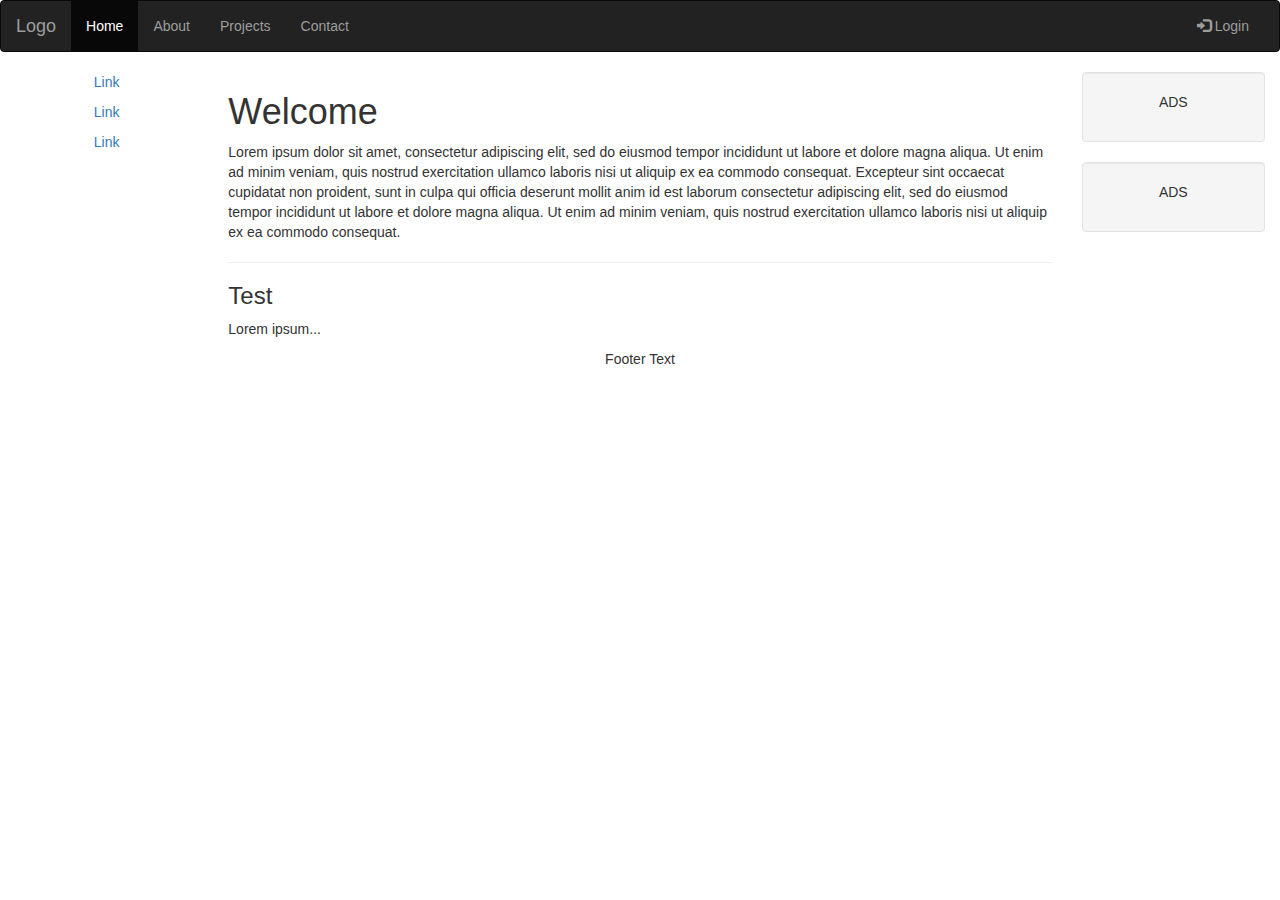
==== theme/analisi.html @ 153a68ee "Update and rename analisi_gara.html to analisi.html" ====
<!DOCTYPE html>
<html lang="en">
<head>
<title>Bootstrap Example</title>
<meta charset="utf-8">
<meta name="viewport" content="width=device-width, initial-scale=1">
<link rel="stylesheet" href="https://maxcdn.bootstrapcdn.com/bootstrap/3.4.1/css/bootstrap.min.css">
<script src="https://ajax.googleapis.com/ajax/libs/jquery/3.6.0/jquery.min.js"></script>
<script src="https://maxcdn.bootstrapcdn.com/bootstrap/3.4.1/js/bootstrap.min.js"></script>
<style>
</style>
</head>
<body>

<nav class="navbar navbar-inverse">
<div class="container-fluid">
<div class="navbar-header">
<button type="button" class="navbar-toggle" data-toggle="collapse" data-target="#myNavbar">
<span class="icon-bar"></span>
<span class="icon-bar"></span>
<span class="icon-bar"></span>                        
</button>
<a class="navbar-brand" href="#">Logo</a>
</div>
<div class="collapse navbar-collapse" id="myNavbar">
<ul class="nav navbar-nav">
<li class="active"><a href="#">Home</a></li>
<li><a href="#">About</a></li>
<li><a href="#">Projects</a></li>
<li><a href="#">Contact</a></li>
</ul>
<ul class="nav navbar-nav navbar-right">
<li><a href="#"><span class="glyphicon glyphicon-log-in"></span> Login</a></li>
</ul>
</div>
</div>
</nav>

<div class="container-fluid text-center">    
<div class="row content">
<div class="col-sm-2 sidenav">
<p><a href="#">Link</a></p>
<p><a href="#">Link</a></p>
<p><a href="#">Link</a></p>
</div>
<div class="col-sm-8 text-left"> 
<h1>Welcome</h1>
<p>Lorem ipsum dolor sit amet, consectetur adipiscing elit, sed do eiusmod tempor incididunt ut labore et dolore magna aliqua. Ut enim ad minim veniam, quis nostrud exercitation ullamco laboris nisi ut aliquip ex ea commodo consequat. Excepteur sint occaecat cupidatat non proident, sunt in culpa qui officia deserunt mollit anim id est laborum consectetur adipiscing elit, sed do eiusmod tempor incididunt ut labore et dolore magna aliqua. Ut enim ad minim veniam, quis nostrud exercitation ullamco laboris nisi ut aliquip ex ea commodo consequat.</p>
<hr>
<h3>Test</h3>
<p>Lorem ipsum...</p>
</div>
<div class="col-sm-2 sidenav">
<div class="well">
<p>ADS</p>
</div>
<div class="well">
<p>ADS</p>
</div>
</div>
</div>
</div>

<footer class="container-fluid text-center">
<p>Footer Text</p>
</footer>

</body>
</html>
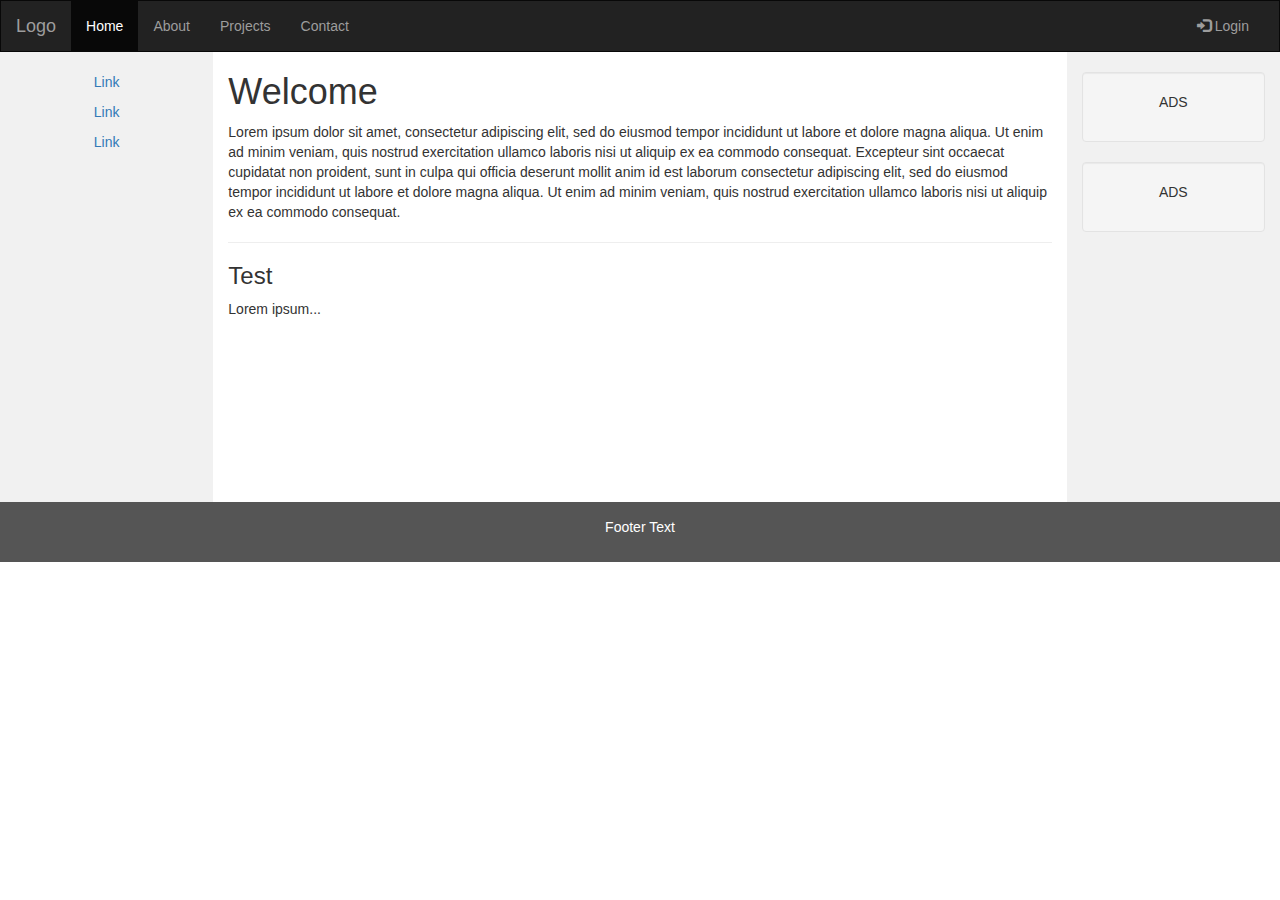
==== commit a42e6c49: "Update analisi.html" ====
--- a/theme/analisi.html
+++ b/theme/analisi.html
@@ -1,69 +1,64 @@
 <!DOCTYPE html>
 <html lang="en">
-<head>
-<title>Bootstrap Example</title>
-<meta charset="utf-8">
-<meta name="viewport" content="width=device-width, initial-scale=1">
-<link rel="stylesheet" href="https://maxcdn.bootstrapcdn.com/bootstrap/3.4.1/css/bootstrap.min.css">
-<script src="https://ajax.googleapis.com/ajax/libs/jquery/3.6.0/jquery.min.js"></script>
-<script src="https://maxcdn.bootstrapcdn.com/bootstrap/3.4.1/js/bootstrap.min.js"></script>
-<style>
-</style>
-</head>
-<body>
-
-<nav class="navbar navbar-inverse">
-<div class="container-fluid">
-<div class="navbar-header">
-<button type="button" class="navbar-toggle" data-toggle="collapse" data-target="#myNavbar">
-<span class="icon-bar"></span>
-<span class="icon-bar"></span>
-<span class="icon-bar"></span>                        
-</button>
-<a class="navbar-brand" href="#">Logo</a>
-</div>
-<div class="collapse navbar-collapse" id="myNavbar">
-<ul class="nav navbar-nav">
-<li class="active"><a href="#">Home</a></li>
-<li><a href="#">About</a></li>
-<li><a href="#">Projects</a></li>
-<li><a href="#">Contact</a></li>
-</ul>
-<ul class="nav navbar-nav navbar-right">
-<li><a href="#"><span class="glyphicon glyphicon-log-in"></span> Login</a></li>
-</ul>
-</div>
-</div>
-</nav>
-
-<div class="container-fluid text-center">    
-<div class="row content">
-<div class="col-sm-2 sidenav">
-<p><a href="#">Link</a></p>
-<p><a href="#">Link</a></p>
-<p><a href="#">Link</a></p>
-</div>
-<div class="col-sm-8 text-left"> 
-<h1>Welcome</h1>
-<p>Lorem ipsum dolor sit amet, consectetur adipiscing elit, sed do eiusmod tempor incididunt ut labore et dolore magna aliqua. Ut enim ad minim veniam, quis nostrud exercitation ullamco laboris nisi ut aliquip ex ea commodo consequat. Excepteur sint occaecat cupidatat non proident, sunt in culpa qui officia deserunt mollit anim id est laborum consectetur adipiscing elit, sed do eiusmod tempor incididunt ut labore et dolore magna aliqua. Ut enim ad minim veniam, quis nostrud exercitation ullamco laboris nisi ut aliquip ex ea commodo consequat.</p>
-<hr>
-<h3>Test</h3>
-<p>Lorem ipsum...</p>
-</div>
-<div class="col-sm-2 sidenav">
-<div class="well">
-<p>ADS</p>
-</div>
-<div class="well">
-<p>ADS</p>
-</div>
-</div>
-</div>
-</div>
-
-<footer class="container-fluid text-center">
-<p>Footer Text</p>
-</footer>
-
-</body>
+  <head>
+    <title>Bootstrap Example</title>
+    <meta charset="utf-8">
+    <meta name="viewport" content="width=device-width, initial-scale=1">
+    <link rel="stylesheet" href="https://maxcdn.bootstrapcdn.com/bootstrap/3.4.1/css/bootstrap.min.css">
+    <script src="https://ajax.googleapis.com/ajax/libs/jquery/3.6.0/jquery.min.js"></script>
+    <script src="https://maxcdn.bootstrapcdn.com/bootstrap/3.4.1/js/bootstrap.min.js"></script>
+    <link rel="stylesheet" href="../style/analisi.css"/>
+  </head>
+  <body>
+    <nav class="navbar navbar-inverse">
+      <div class="container-fluid">
+        <div class="navbar-header">
+          <button type="button" class="navbar-toggle" data-toggle="collapse" data-target="#myNavbar">
+            <span class="icon-bar"></span>
+            <span class="icon-bar"></span>
+            <span class="icon-bar"></span>                        
+          </button>
+          <a class="navbar-brand" href="#">Logo</a>
+        </div>
+        <div class="collapse navbar-collapse" id="myNavbar">
+          <ul class="nav navbar-nav">
+            <li class="active"><a href="#">Home</a></li>
+            <li><a href="#">About</a></li>
+            <li><a href="#">Projects</a></li>
+            <li><a href="#">Contact</a></li>
+          </ul>
+          <ul class="nav navbar-nav navbar-right">
+            <li><a href="#"><span class="glyphicon glyphicon-log-in"></span> Login</a></li>
+          </ul>
+        </div>
+      </div>
+    </nav>
+    <div class="container-fluid text-center">    
+      <div class="row content">
+        <div class="col-sm-2 sidenav">
+          <p><a href="#">Link</a></p>
+          <p><a href="#">Link</a></p>
+          <p><a href="#">Link</a></p>
+        </div>
+        <div class="col-sm-8 text-left"> 
+          <h1>Welcome</h1>
+          <p>Lorem ipsum dolor sit amet, consectetur adipiscing elit, sed do eiusmod tempor incididunt ut labore et dolore magna aliqua. Ut enim ad minim veniam, quis nostrud exercitation ullamco laboris nisi ut aliquip ex ea commodo consequat. Excepteur sint occaecat cupidatat non proident, sunt in culpa qui officia deserunt mollit anim id est laborum consectetur adipiscing elit, sed do eiusmod tempor incididunt ut labore et dolore magna aliqua. Ut enim ad minim veniam, quis nostrud exercitation ullamco laboris nisi ut aliquip ex ea commodo consequat.</p>
+          <hr>
+          <h3>Test</h3>
+          <p>Lorem ipsum...</p>
+        </div>
+        <div class="col-sm-2 sidenav">
+          <div class="well">
+            <p>ADS</p>
+          </div>
+          <div class="well">
+            <p>ADS</p>
+          </div>
+        </div>
+      </div>
+    </div>
+    <footer class="container-fluid text-center">
+      <p>Footer Text</p>
+    </footer>
+  </body>
 </html>
--- a/style/analisi.css
+++ b/style/analisi.css
@@ -0,0 +1,26 @@
+.navbar {
+  margin-bottom: 0;
+  border-radius: 0;
+}
+
+.row.content {height: 450px}
+
+.sidenav {
+  padding-top: 20px;
+  background-color: #f1f1f1;
+  height: 100%;
+}
+
+footer {
+  background-color: #555;
+  color: white;
+  padding: 15px;
+}
+
+@media screen and (max-width: 767px) {
+  .sidenav {
+    height: auto;
+    padding: 15px;
+  }
+  .row.content {height:auto;} 
+}
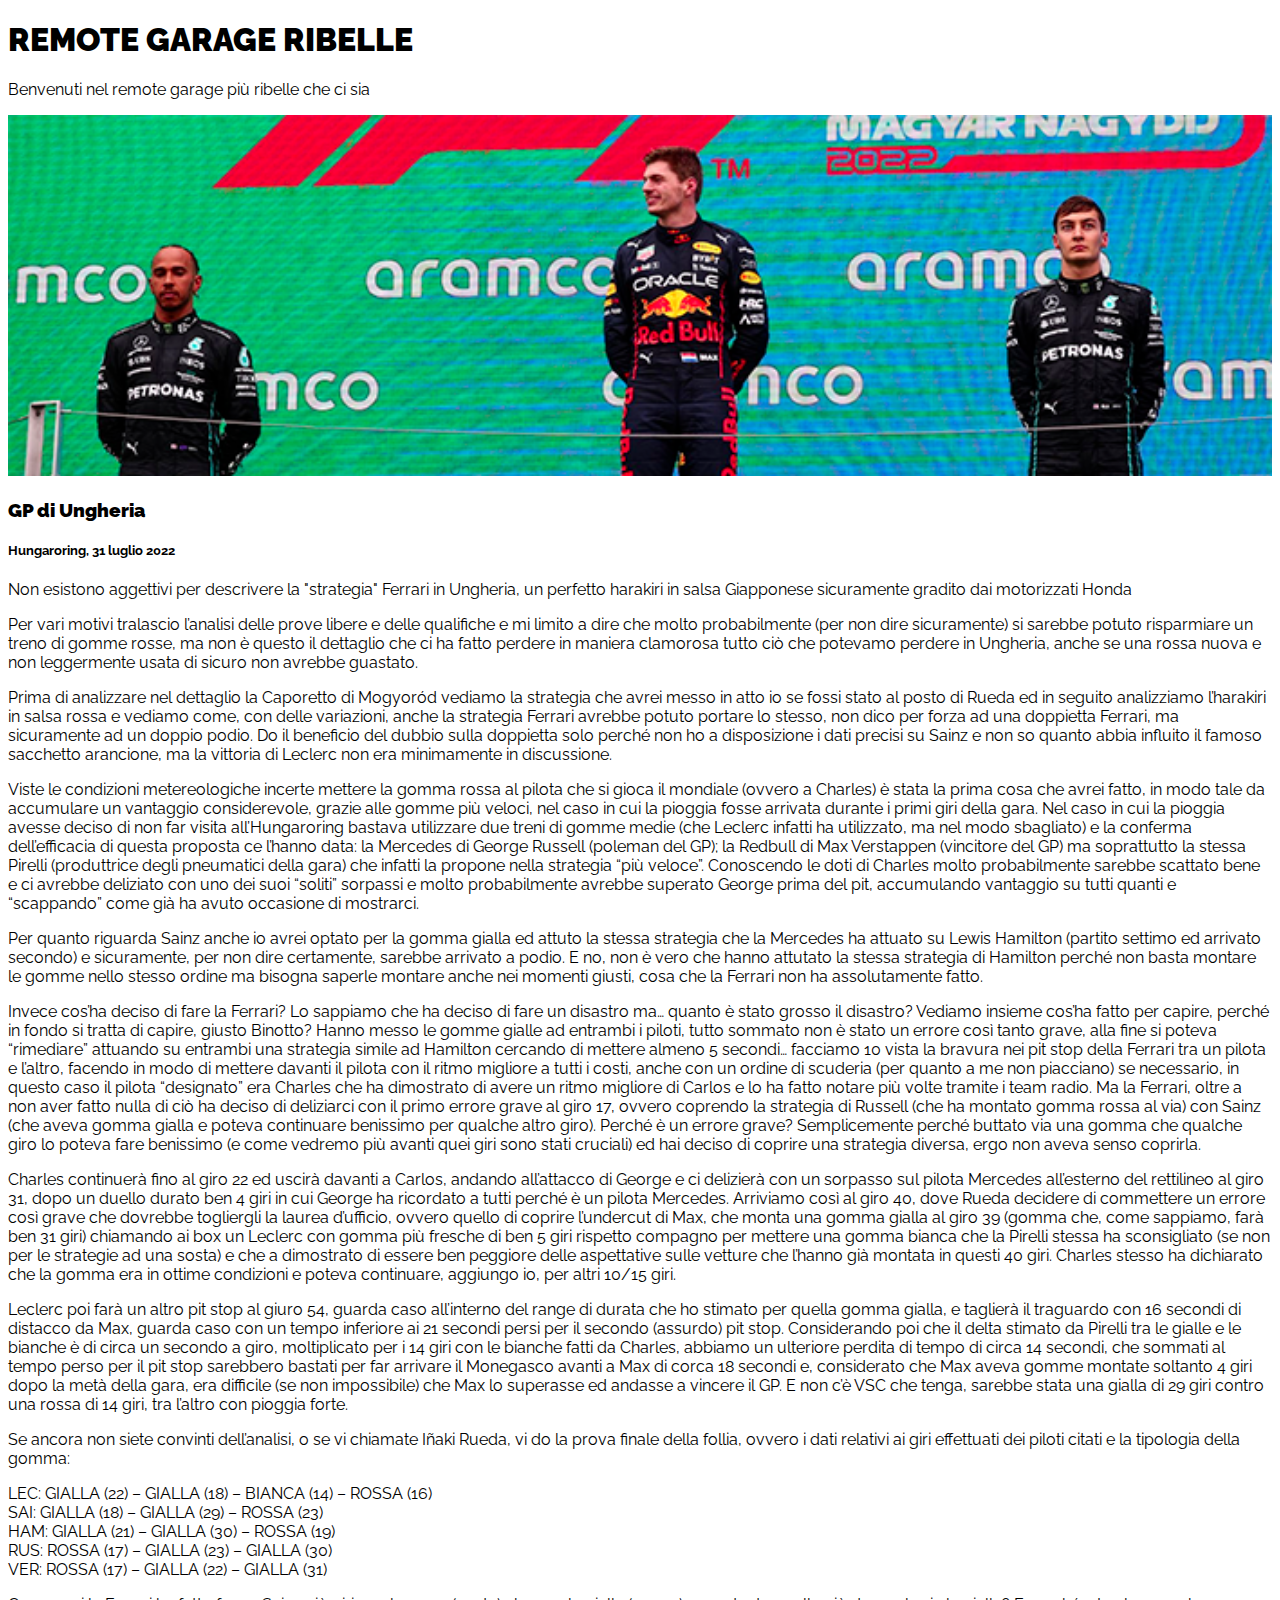
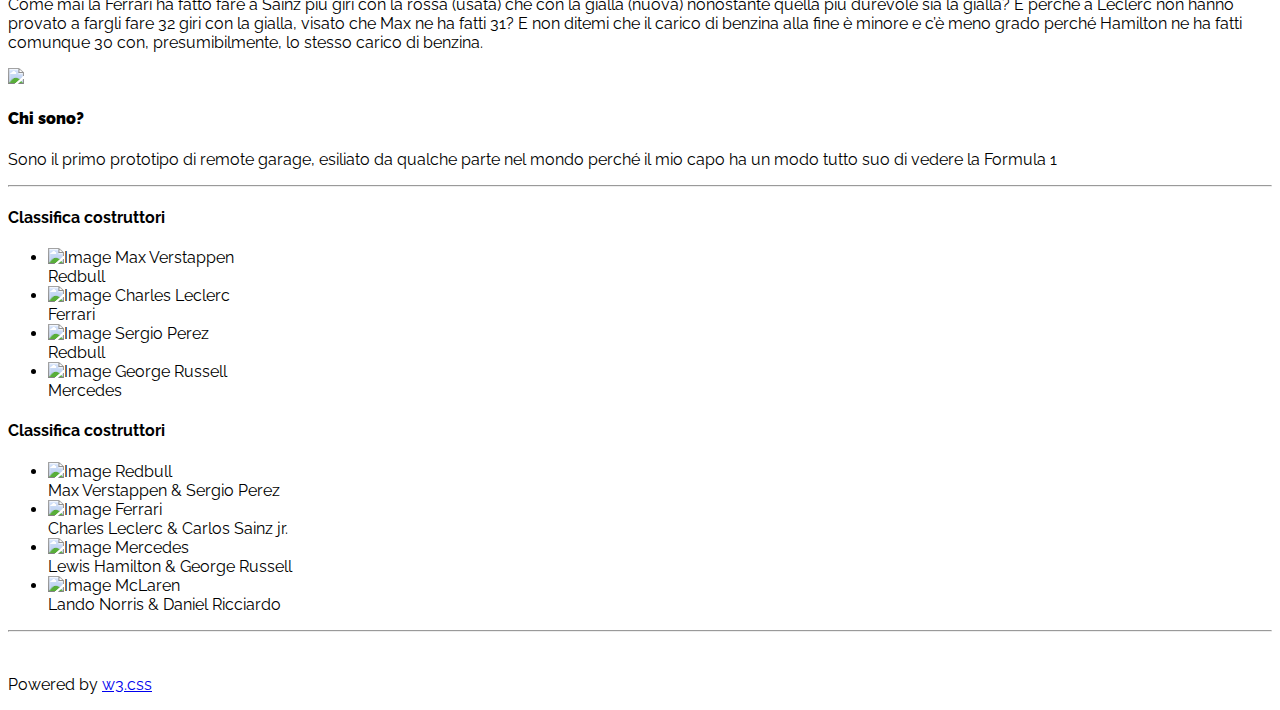
==== commit 94f35472: "Update analisi.html" ====
--- a/theme/analisi.html
+++ b/theme/analisi.html
@@ -1,64 +1,101 @@
 <!DOCTYPE html>
-<html lang="en">
+<html>
   <head>
-    <title>Bootstrap Example</title>
-    <meta charset="utf-8">
+    <title>Remote garage ribelle</title>
+    <meta charset="UTF-8">
     <meta name="viewport" content="width=device-width, initial-scale=1">
-    <link rel="stylesheet" href="https://maxcdn.bootstrapcdn.com/bootstrap/3.4.1/css/bootstrap.min.css">
-    <script src="https://ajax.googleapis.com/ajax/libs/jquery/3.6.0/jquery.min.js"></script>
-    <script src="https://maxcdn.bootstrapcdn.com/bootstrap/3.4.1/js/bootstrap.min.js"></script>
-    <link rel="stylesheet" href="../style/analisi.css"/>
+    <link rel="stylesheet" href="../style/index_2.css"/>
+    <link rel="stylesheet" href="https://fonts.googleapis.com/css?family=Raleway">
+    <style>
+      body,h1,h2,h3,h4,h5 {font-family: "Raleway", sans-serif}
+    </style>
   </head>
-  <body>
-    <nav class="navbar navbar-inverse">
-      <div class="container-fluid">
-        <div class="navbar-header">
-          <button type="button" class="navbar-toggle" data-toggle="collapse" data-target="#myNavbar">
-            <span class="icon-bar"></span>
-            <span class="icon-bar"></span>
-            <span class="icon-bar"></span>                        
-          </button>
-          <a class="navbar-brand" href="#">Logo</a>
-        </div>
-        <div class="collapse navbar-collapse" id="myNavbar">
-          <ul class="nav navbar-nav">
-            <li class="active"><a href="#">Home</a></li>
-            <li><a href="#">About</a></li>
-            <li><a href="#">Projects</a></li>
-            <li><a href="#">Contact</a></li>
-          </ul>
-          <ul class="nav navbar-nav navbar-right">
-            <li><a href="#"><span class="glyphicon glyphicon-log-in"></span> Login</a></li>
-          </ul>
-        </div>
-      </div>
-    </nav>
-    <div class="container-fluid text-center">    
-      <div class="row content">
-        <div class="col-sm-2 sidenav">
-          <p><a href="#">Link</a></p>
-          <p><a href="#">Link</a></p>
-          <p><a href="#">Link</a></p>
-        </div>
-        <div class="col-sm-8 text-left"> 
-          <h1>Welcome</h1>
-          <p>Lorem ipsum dolor sit amet, consectetur adipiscing elit, sed do eiusmod tempor incididunt ut labore et dolore magna aliqua. Ut enim ad minim veniam, quis nostrud exercitation ullamco laboris nisi ut aliquip ex ea commodo consequat. Excepteur sint occaecat cupidatat non proident, sunt in culpa qui officia deserunt mollit anim id est laborum consectetur adipiscing elit, sed do eiusmod tempor incididunt ut labore et dolore magna aliqua. Ut enim ad minim veniam, quis nostrud exercitation ullamco laboris nisi ut aliquip ex ea commodo consequat.</p>
-          <hr>
-          <h3>Test</h3>
-          <p>Lorem ipsum...</p>
-        </div>
-        <div class="col-sm-2 sidenav">
-          <div class="well">
-            <p>ADS</p>
-          </div>
-          <div class="well">
-            <p>ADS</p>
+  <body class="w3-light-grey">
+    <div class="w3-content" style="max-width:1400px">
+      <header class="w3-container w3-center w3-padding-32"> 
+        <h1><b>REMOTE GARAGE RIBELLE</b></h1>
+        <p>Benvenuti nel remote garage più ribelle che ci sia</p>
+      </header>
+      <div class="w3-row">
+        <div class="w3-col l8 s12">
+          <div class="w3-card-4 w3-margin w3-white">
+            <img src="../images/hungaroring.png" style="width:100%">
+            <div class="w3-container">
+              <h3><b>GP di Ungheria</b></h3>
+              <h5>Hungaroring, <span class="w3-opacity">31 luglio 2022</span></h5>
+            </div>
+            <div class="w3-container">
+              <p>Non esistono aggettivi per descrivere la "strategia" Ferrari in Ungheria, un perfetto harakiri in salsa Giapponese sicuramente gradito dai motorizzati Honda</p><p>Per vari motivi tralascio l’analisi delle prove libere e delle qualifiche e mi limito a dire che molto probabilmente (per non dire sicuramente) si sarebbe potuto risparmiare un treno di gomme rosse, ma non è questo il dettaglio che ci ha fatto perdere in maniera clamorosa tutto ciò che potevamo perdere in Ungheria, anche se una rossa nuova e non leggermente usata di sicuro non avrebbe guastato.</p><p>Prima di analizzare nel dettaglio la Caporetto di Mogyoród vediamo la strategia che avrei messo in atto io se fossi stato al posto di Rueda ed in seguito analizziamo l’harakiri in salsa rossa e vediamo come, con delle variazioni, anche la strategia Ferrari avrebbe potuto portare lo stesso, non dico per forza ad una doppietta Ferrari, ma sicuramente ad un doppio podio. Do il beneficio del dubbio sulla doppietta solo perché non ho a disposizione i dati precisi su Sainz e non so quanto abbia influito il famoso sacchetto arancione, ma la vittoria di Leclerc non era minimamente in discussione.</p><p>Viste le condizioni metereologiche incerte mettere la gomma rossa al pilota che si gioca il mondiale (ovvero a Charles) è stata la prima cosa che avrei fatto, in modo tale da accumulare un vantaggio considerevole, grazie alle gomme più veloci, nel caso in cui la pioggia fosse arrivata durante i primi giri della gara. Nel caso in cui la pioggia avesse deciso di non far visita all’Hungaroring bastava utilizzare due treni di gomme medie (che Leclerc infatti ha utilizzato, ma nel modo sbagliato) e la conferma dell’efficacia di questa proposta ce l’hanno data: la Mercedes di George Russell (poleman del GP); la Redbull di Max Verstappen (vincitore del GP) ma soprattutto la stessa Pirelli (produttrice degli pneumatici della gara) che infatti la propone nella strategia “più veloce”. Conoscendo le doti di Charles molto probabilmente sarebbe scattato bene e ci avrebbe deliziato con uno dei suoi “soliti” sorpassi e molto probabilmente avrebbe superato George prima del pit, accumulando vantaggio su tutti quanti e “scappando” come già ha avuto occasione di mostrarci.</p><p>Per quanto riguarda Sainz anche io avrei optato per la gomma gialla ed attuto la stessa strategia che la Mercedes ha attuato su Lewis Hamilton (partito settimo ed arrivato secondo) e sicuramente, per non dire certamente, sarebbe arrivato a podio. E no, non è vero che hanno attutato la stessa strategia di Hamilton perché non basta montare le gomme nello stesso ordine ma bisogna saperle montare anche nei momenti giusti, cosa che la Ferrari non ha assolutamente fatto.</p><p>Invece cos’ha deciso di fare la Ferrari? Lo sappiamo che ha deciso di fare un disastro ma… quanto è stato grosso il disastro? Vediamo insieme cos’ha fatto per capire, perché in fondo si tratta di capire, giusto Binotto? Hanno messo le gomme gialle ad entrambi i piloti, tutto sommato non è stato un errore così tanto grave, alla fine si poteva “rimediare” attuando su entrambi una strategia simile ad Hamilton cercando di mettere almeno 5 secondi… facciamo 10 vista la bravura nei pit stop della Ferrari tra un pilota e l’altro, facendo in modo di mettere davanti il pilota con il ritmo migliore a tutti i costi, anche con un ordine di scuderia (per quanto a me non piacciano) se necessario, in questo caso il pilota “designato” era Charles che ha dimostrato di avere un ritmo migliore di Carlos e lo ha fatto notare più volte tramite i team radio. Ma la Ferrari, oltre a non aver fatto nulla di ciò ha deciso di deliziarci con il primo errore grave al giro 17, ovvero coprendo la strategia di Russell (che ha montato gomma rossa al via) con Sainz (che aveva gomma gialla e poteva continuare benissimo per qualche altro giro). Perché è un errore grave? Semplicemente perché buttato via una gomma che qualche giro lo poteva fare benissimo (e come vedremo più avanti quei giri sono stati cruciali) ed hai deciso di coprire una strategia diversa, ergo non aveva senso coprirla.</p><p>Charles continuerà fino al giro 22 ed uscirà davanti a Carlos, andando all’attacco di George e ci delizierà con un sorpasso sul pilota Mercedes all’esterno del rettilineo al giro 31, dopo un duello durato ben 4 giri in cui George ha ricordato a tutti perché è un pilota Mercedes. Arriviamo così al giro 40, dove Rueda decidere di commettere un errore così grave che dovrebbe togliergli la laurea d’ufficio, ovvero quello di coprire l’undercut di Max, che monta una gomma gialla al giro 39 (gomma che, come sappiamo, farà ben 31 giri) chiamando ai box un Leclerc con gomma più fresche di ben 5 giri rispetto compagno per mettere una gomma bianca che la Pirelli stessa ha sconsigliato (se non per le strategie ad una sosta) e che a dimostrato di essere ben peggiore delle aspettative sulle vetture che l’hanno già montata in questi 40 giri. Charles stesso ha dichiarato che la gomma era in ottime condizioni e poteva continuare, aggiungo io, per altri 10/15 giri.</p><p>Leclerc poi farà un altro pit stop al giuro 54, guarda caso all’interno del range di durata che ho stimato per quella gomma gialla, e taglierà il traguardo con 16 secondi di distacco da Max, guarda caso con un tempo inferiore ai 21 secondi persi per il secondo (assurdo) pit stop. Considerando poi che il delta stimato da Pirelli tra le gialle e le bianche è di circa un secondo a giro, moltiplicato per i 14 giri con le bianche fatti da Charles, abbiamo un ulteriore perdita di tempo di circa 14 secondi, che sommati al tempo perso per il pit stop sarebbero bastati per far arrivare il Monegasco avanti a Max di corca 18 secondi e, considerato che Max aveva gomme montate soltanto 4 giri dopo la metà della gara, era difficile (se non impossibile) che Max lo superasse ed andasse a vincere il GP. E non c’è VSC che tenga, sarebbe stata una gialla di 29 giri contro una rossa di 14 giri, tra l’altro con pioggia forte.</p><p>Se ancora non siete convinti dell’analisi, o se vi chiamate Iñaki Rueda, vi do la prova finale  della follia, ovvero i dati relativi ai giri effettuati dei piloti citati e la tipologia della gomma:</p><p>LEC: GIALLA (22) – GIALLA (18) – BIANCA (14) – ROSSA (16)<br>SAI: GIALLA (18) – GIALLA (29) – ROSSA (23)<br>HAM: GIALLA (21) – GIALLA (30) – ROSSA (19)<br>RUS: ROSSA (17) – GIALLA (23) – GIALLA (30)<br>VER: ROSSA (17) – GIALLA (22) – GIALLA (31)</p><p>Come mai la Ferrari ha fatto fare a Sainz più giri con la rossa (usata) che con la gialla (nuova) nonostante quella più durevole sia la gialla? E perché a Leclerc non hanno provato a fargli fare 32 giri con la gialla, visato che Max ne ha fatti 31? E non ditemi che il carico di benzina alla fine è minore e c’è meno grado perché Hamilton ne ha fatti comunque 30 con, presumibilmente, lo stesso carico di benzina.</p>
+            </div>
           </div>
         </div>
-      </div>
+        <div class="w3-col l4">
+          <div class="w3-card w3-margin w3-margin-top">
+            <img src="/w3images/avatar_g.jpg" style="width:100%">
+            <div class="w3-container w3-white">
+              <h4><b>Chi sono?</b></h4>
+              <p>Sono il primo prototipo di remote garage, esiliato da qualche parte nel mondo perché il mio capo ha un modo tutto suo di vedere la Formula 1</p>
+            </div>
+          </div><hr>
+          <div class="w3-card w3-margin">
+            <div class="w3-container w3-padding">
+              <h4>Classifica costruttori</h4>
+            </div>
+            <ul class="w3-ul w3-hoverable w3-white">
+              <li class="w3-padding-16">
+                <img src="/w3images/workshop.jpg" alt="Image" class="w3-left w3-margin-right" style="width:50px">
+                <span class="w3-large">Max Verstappen</span><br>
+                <span>Redbull</span>
+              </li>
+              <li class="w3-padding-16">
+                <img src="/w3images/gondol.jpg" alt="Image" class="w3-left w3-margin-right" style="width:50px">
+                <span class="w3-large">Charles Leclerc</span><br>
+                <span>Ferrari</span>
+              </li>
+              <li class="w3-padding-16">
+                <img src="/w3images/skies.jpg" alt="Image" class="w3-left w3-margin-right" style="width:50px">
+                <span class="w3-large">Sergio Perez</span><br>
+                <span>Redbull</span>
+              </li>
+              <li class="w3-padding-16 w3-hide-medium w3-hide-small">
+                <img src="/w3images/rock.jpg" alt="Image" class="w3-left w3-margin-right" style="width:50px">
+                <span class="w3-large">George Russell</span><br>
+                <span>Mercedes</span>
+              </li>
+            </ul>
+          </div>
+          <div class="w3-card w3-margin">
+            <div class="w3-container w3-padding">
+              <h4>Classifica costruttori</h4>
+            </div>
+            <ul class="w3-ul w3-hoverable w3-white">
+              <li class="w3-padding-16">
+                <img src="/w3images/workshop.jpg" alt="Image" class="w3-left w3-margin-right" style="width:50px">
+                <span class="w3-large">Redbull</span><br>
+                <span>Max Verstappen & Sergio Perez</span>
+              </li>
+              <li class="w3-padding-16">
+                <img src="/w3images/gondol.jpg" alt="Image" class="w3-left w3-margin-right" style="width:50px">
+                <span class="w3-large">Ferrari</span><br>
+                <span>Charles Leclerc & Carlos Sainz jr.</span>
+              </li>
+              <li class="w3-padding-16">
+                <img src="/w3images/skies.jpg" alt="Image" class="w3-left w3-margin-right" style="width:50px">
+                <span class="w3-large">Mercedes</span><br>
+                <span>Lewis Hamilton & George Russell</span>
+              </li>
+              <li class="w3-padding-16 w3-hide-medium w3-hide-small">
+                <img src="/w3images/rock.jpg" alt="Image" class="w3-left w3-margin-right" style="width:50px">
+                <span class="w3-large">McLaren</span><br>
+                <span>Lando Norris & Daniel Ricciardo</span>
+              </li>
+            </ul>
+          </div><hr>
+        </div>
+      </div><br>
     </div>
-    <footer class="container-fluid text-center">
-      <p>Footer Text</p>
+    <footer class="w3-container w3-dark-grey w3-padding-32 w3-margin-top">
+      <p>Powered by <a href="https://www.w3schools.com/w3css/default.asp" target="_blank">w3.css</a></p>
     </footer>
   </body>
 </html>
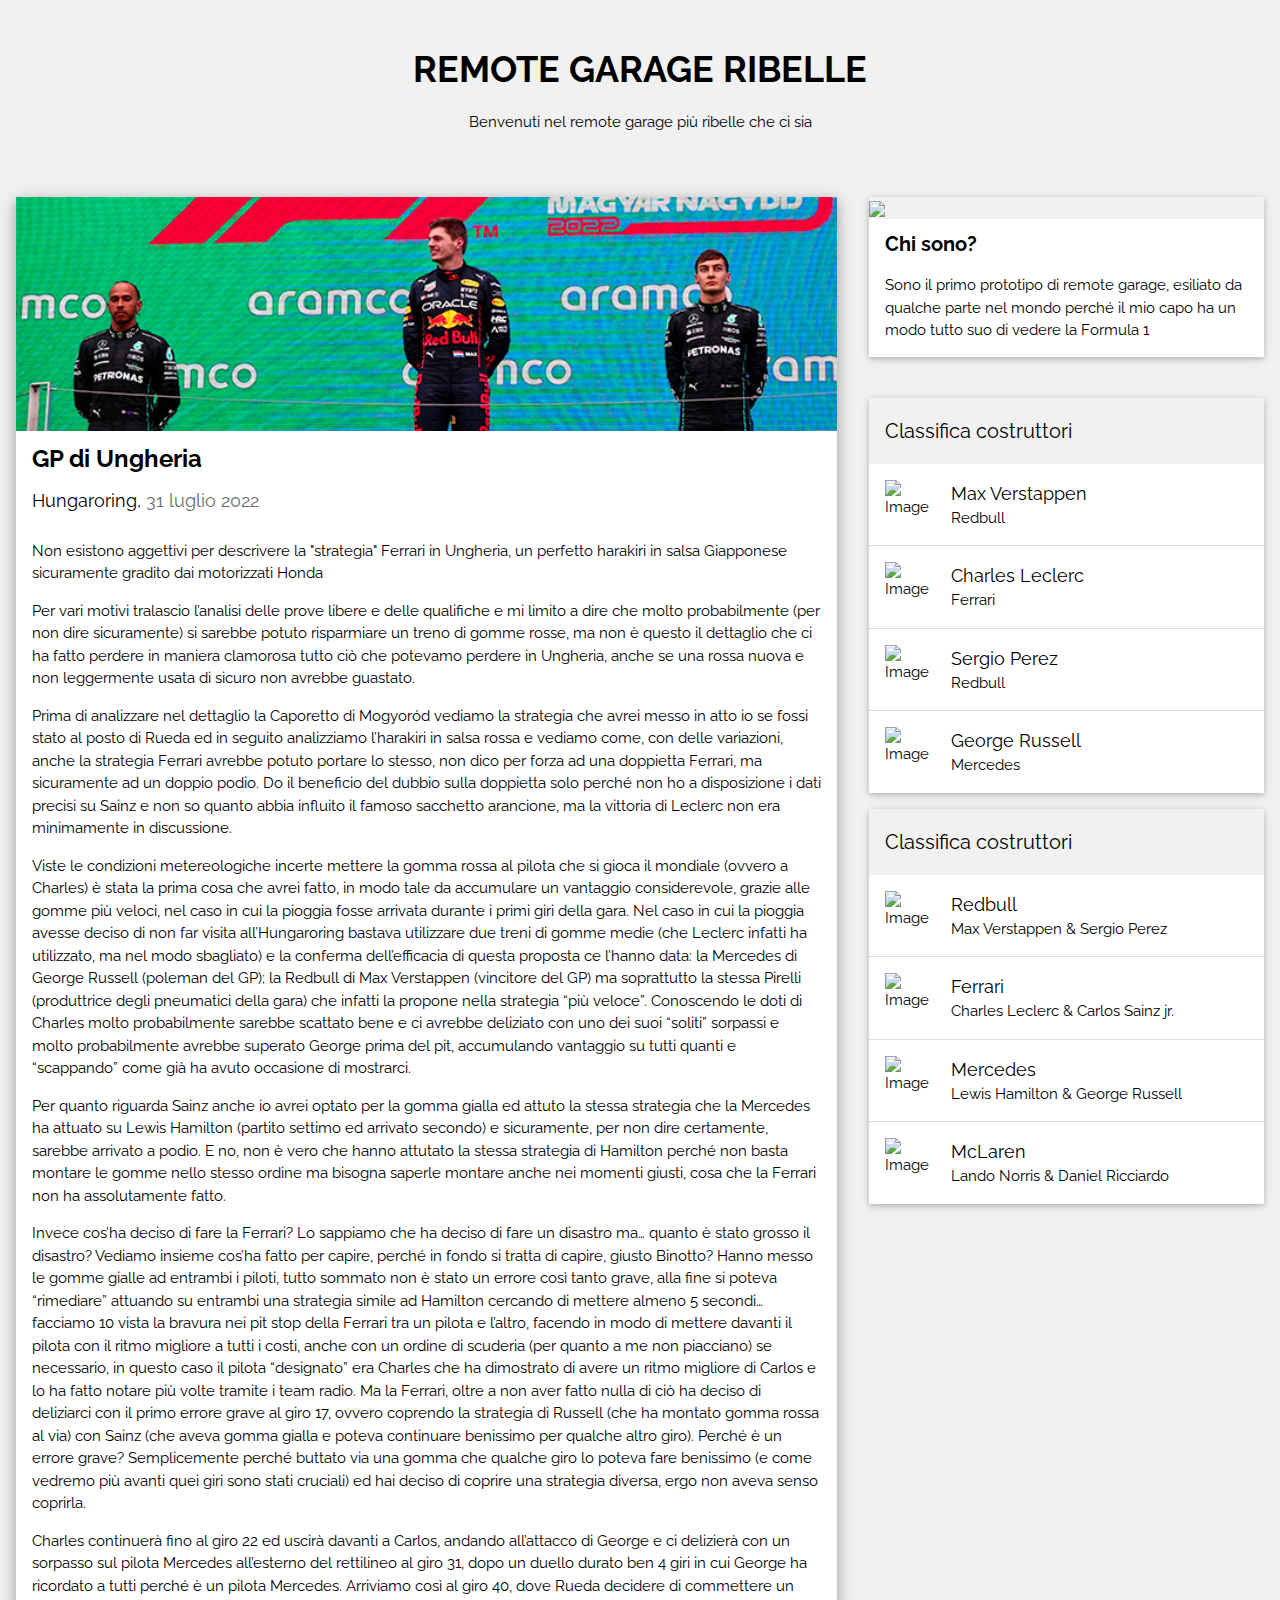
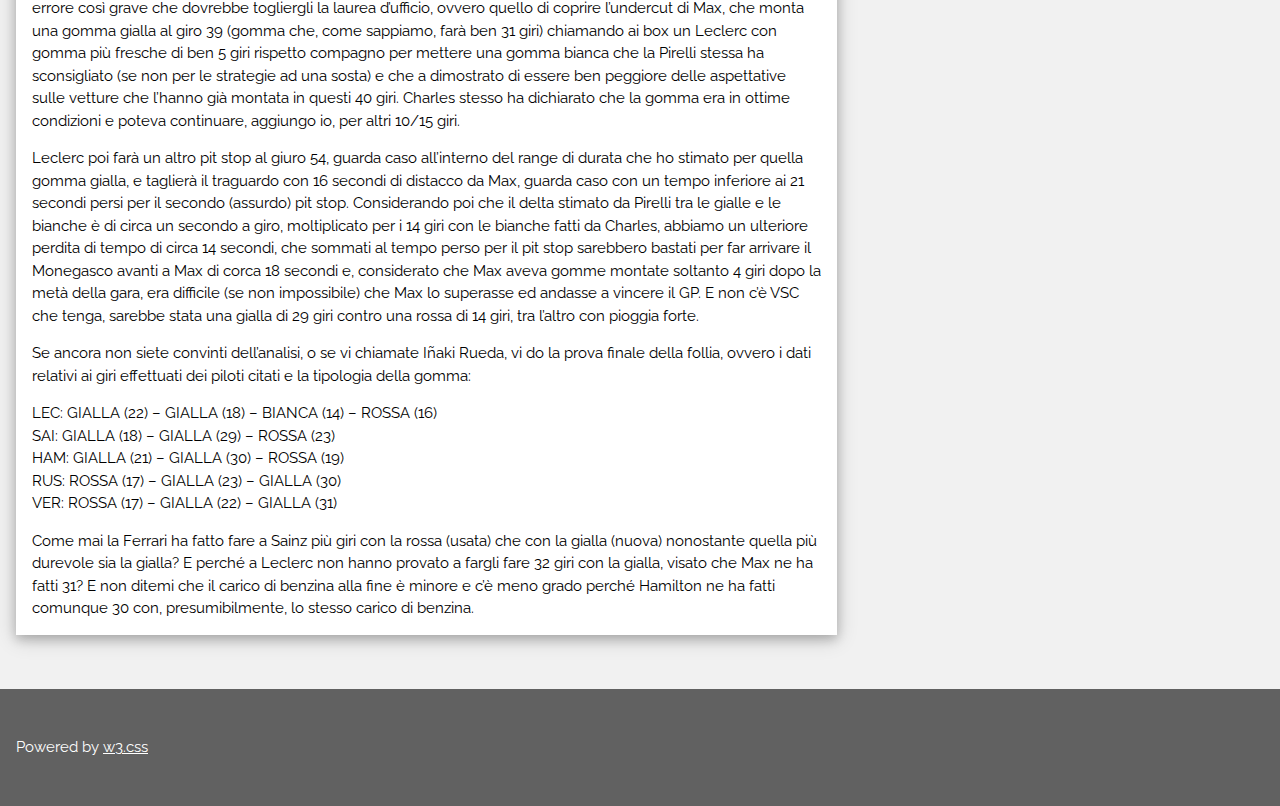
==== commit b86a849e: "Update analisi.html" ====
--- a/theme/analisi.html
+++ b/theme/analisi.html
@@ -4,7 +4,7 @@
     <title>Remote garage ribelle</title>
     <meta charset="UTF-8">
     <meta name="viewport" content="width=device-width, initial-scale=1">
-    <link rel="stylesheet" href="../style/index_2.css"/>
+    <link rel="stylesheet" href="../style/index.css"/>
     <link rel="stylesheet" href="https://fonts.googleapis.com/css?family=Raleway">
     <style>
       body,h1,h2,h3,h4,h5 {font-family: "Raleway", sans-serif}
--- a/style/index.css
+++ b/style/index.css
@@ -0,0 +1,235 @@
+/* W3.CSS 4.15 December 2020 by Jan Egil and Borge Refsnes */
+html{box-sizing:border-box}*,*:before,*:after{box-sizing:inherit}
+/* Extract from normalize.css by Nicolas Gallagher and Jonathan Neal git.io/normalize */
+html{-ms-text-size-adjust:100%;-webkit-text-size-adjust:100%}body{margin:0}
+article,aside,details,figcaption,figure,footer,header,main,menu,nav,section{display:block}summary{display:list-item}
+audio,canvas,progress,video{display:inline-block}progress{vertical-align:baseline}
+audio:not([controls]){display:none;height:0}[hidden],template{display:none}
+a{background-color:transparent}a:active,a:hover{outline-width:0}
+abbr[title]{border-bottom:none;text-decoration:underline;text-decoration:underline dotted}
+b,strong{font-weight:bolder}dfn{font-style:italic}mark{background:#ff0;color:#000}
+small{font-size:80%}sub,sup{font-size:75%;line-height:0;position:relative;vertical-align:baseline}
+sub{bottom:-0.25em}sup{top:-0.5em}figure{margin:1em 40px}img{border-style:none}
+code,kbd,pre,samp{font-family:monospace,monospace;font-size:1em}hr{box-sizing:content-box;height:0;overflow:visible}
+button,input,select,textarea,optgroup{font:inherit;margin:0}optgroup{font-weight:bold}
+button,input{overflow:visible}button,select{text-transform:none}
+button,[type=button],[type=reset],[type=submit]{-webkit-appearance:button}
+button::-moz-focus-inner,[type=button]::-moz-focus-inner,[type=reset]::-moz-focus-inner,[type=submit]::-moz-focus-inner{border-style:none;padding:0}
+button:-moz-focusring,[type=button]:-moz-focusring,[type=reset]:-moz-focusring,[type=submit]:-moz-focusring{outline:1px dotted ButtonText}
+fieldset{border:1px solid #c0c0c0;margin:0 2px;padding:.35em .625em .75em}
+legend{color:inherit;display:table;max-width:100%;padding:0;white-space:normal}textarea{overflow:auto}
+[type=checkbox],[type=radio]{padding:0}
+[type=number]::-webkit-inner-spin-button,[type=number]::-webkit-outer-spin-button{height:auto}
+[type=search]{-webkit-appearance:textfield;outline-offset:-2px}
+[type=search]::-webkit-search-decoration{-webkit-appearance:none}
+::-webkit-file-upload-button{-webkit-appearance:button;font:inherit}
+/* End extract */
+html,body{font-family:Verdana,sans-serif;font-size:15px;line-height:1.5}html{overflow-x:hidden}
+h1{font-size:36px}h2{font-size:30px}h3{font-size:24px}h4{font-size:20px}h5{font-size:18px}h6{font-size:16px}
+.w3-serif{font-family:serif}.w3-sans-serif{font-family:sans-serif}.w3-cursive{font-family:cursive}.w3-monospace{font-family:monospace}
+h1,h2,h3,h4,h5,h6{font-family:"Segoe UI",Arial,sans-serif;font-weight:400;margin:10px 0}.w3-wide{letter-spacing:4px}
+hr{border:0;border-top:1px solid #eee;margin:20px 0}
+.w3-image{max-width:100%;height:auto}img{vertical-align:middle}a{color:inherit}
+.w3-table,.w3-table-all{border-collapse:collapse;border-spacing:0;width:100%;display:table}.w3-table-all{border:1px solid #ccc}
+.w3-bordered tr,.w3-table-all tr{border-bottom:1px solid #ddd}.w3-striped tbody tr:nth-child(even){background-color:#f1f1f1}
+.w3-table-all tr:nth-child(odd){background-color:#fff}.w3-table-all tr:nth-child(even){background-color:#f1f1f1}
+.w3-hoverable tbody tr:hover,.w3-ul.w3-hoverable li:hover{background-color:#ccc}.w3-centered tr th,.w3-centered tr td{text-align:center}
+.w3-table td,.w3-table th,.w3-table-all td,.w3-table-all th{padding:8px 8px;display:table-cell;text-align:left;vertical-align:top}
+.w3-table th:first-child,.w3-table td:first-child,.w3-table-all th:first-child,.w3-table-all td:first-child{padding-left:16px}
+.w3-btn,.w3-button{border:none;display:inline-block;padding:8px 16px;vertical-align:middle;overflow:hidden;text-decoration:none;color:inherit;background-color:inherit;text-align:center;cursor:pointer;white-space:nowrap}
+.w3-btn:hover{box-shadow:0 8px 16px 0 rgba(0,0,0,0.2),0 6px 20px 0 rgba(0,0,0,0.19)}
+.w3-btn,.w3-button{-webkit-touch-callout:none;-webkit-user-select:none;-khtml-user-select:none;-moz-user-select:none;-ms-user-select:none;user-select:none}   
+.w3-disabled,.w3-btn:disabled,.w3-button:disabled{cursor:not-allowed;opacity:0.3}.w3-disabled *,:disabled *{pointer-events:none}
+.w3-btn.w3-disabled:hover,.w3-btn:disabled:hover{box-shadow:none}
+.w3-badge,.w3-tag{background-color:#000;color:#fff;display:inline-block;padding-left:8px;padding-right:8px;text-align:center}.w3-badge{border-radius:50%}
+.w3-ul{list-style-type:none;padding:0;margin:0}.w3-ul li{padding:8px 16px;border-bottom:1px solid #ddd}.w3-ul li:last-child{border-bottom:none}
+.w3-tooltip,.w3-display-container{position:relative}.w3-tooltip .w3-text{display:none}.w3-tooltip:hover .w3-text{display:inline-block}
+.w3-ripple:active{opacity:0.5}.w3-ripple{transition:opacity 0s}
+.w3-input{padding:8px;display:block;border:none;border-bottom:1px solid #ccc;width:100%}
+.w3-select{padding:9px 0;width:100%;border:none;border-bottom:1px solid #ccc}
+.w3-dropdown-click,.w3-dropdown-hover{position:relative;display:inline-block;cursor:pointer}
+.w3-dropdown-hover:hover .w3-dropdown-content{display:block}
+.w3-dropdown-hover:first-child,.w3-dropdown-click:hover{background-color:#ccc;color:#000}
+.w3-dropdown-hover:hover > .w3-button:first-child,.w3-dropdown-click:hover > .w3-button:first-child{background-color:#ccc;color:#000}
+.w3-dropdown-content{cursor:auto;color:#000;background-color:#fff;display:none;position:absolute;min-width:160px;margin:0;padding:0;z-index:1}
+.w3-check,.w3-radio{width:24px;height:24px;position:relative;top:6px}
+.w3-sidebar{height:100%;width:200px;background-color:#fff;position:fixed!important;z-index:1;overflow:auto}
+.w3-bar-block .w3-dropdown-hover,.w3-bar-block .w3-dropdown-click{width:100%}
+.w3-bar-block .w3-dropdown-hover .w3-dropdown-content,.w3-bar-block .w3-dropdown-click .w3-dropdown-content{min-width:100%}
+.w3-bar-block .w3-dropdown-hover .w3-button,.w3-bar-block .w3-dropdown-click .w3-button{width:100%;text-align:left;padding:8px 16px}
+.w3-main,#main{transition:margin-left .4s}
+.w3-modal{z-index:3;display:none;padding-top:100px;position:fixed;left:0;top:0;width:100%;height:100%;overflow:auto;background-color:rgb(0,0,0);background-color:rgba(0,0,0,0.4)}
+.w3-modal-content{margin:auto;background-color:#fff;position:relative;padding:0;outline:0;width:600px}
+.w3-bar{width:100%;overflow:hidden}.w3-center .w3-bar{display:inline-block;width:auto}
+.w3-bar .w3-bar-item{padding:8px 16px;float:left;width:auto;border:none;display:block;outline:0}
+.w3-bar .w3-dropdown-hover,.w3-bar .w3-dropdown-click{position:static;float:left}
+.w3-bar .w3-button{white-space:normal}
+.w3-bar-block .w3-bar-item{width:100%;display:block;padding:8px 16px;text-align:left;border:none;white-space:normal;float:none;outline:0}
+.w3-bar-block.w3-center .w3-bar-item{text-align:center}.w3-block{display:block;width:100%}
+.w3-responsive{display:block;overflow-x:auto}
+.w3-container:after,.w3-container:before,.w3-panel:after,.w3-panel:before,.w3-row:after,.w3-row:before,.w3-row-padding:after,.w3-row-padding:before,
+.w3-cell-row:before,.w3-cell-row:after,.w3-clear:after,.w3-clear:before,.w3-bar:before,.w3-bar:after{content:"";display:table;clear:both}
+.w3-col,.w3-half,.w3-third,.w3-twothird,.w3-threequarter,.w3-quarter{float:left;width:100%}
+.w3-col.s1{width:8.33333%}.w3-col.s2{width:16.66666%}.w3-col.s3{width:24.99999%}.w3-col.s4{width:33.33333%}
+.w3-col.s5{width:41.66666%}.w3-col.s6{width:49.99999%}.w3-col.s7{width:58.33333%}.w3-col.s8{width:66.66666%}
+.w3-col.s9{width:74.99999%}.w3-col.s10{width:83.33333%}.w3-col.s11{width:91.66666%}.w3-col.s12{width:99.99999%}
+@media (min-width:601px){.w3-col.m1{width:8.33333%}.w3-col.m2{width:16.66666%}.w3-col.m3,.w3-quarter{width:24.99999%}.w3-col.m4,.w3-third{width:33.33333%}
+.w3-col.m5{width:41.66666%}.w3-col.m6,.w3-half{width:49.99999%}.w3-col.m7{width:58.33333%}.w3-col.m8,.w3-twothird{width:66.66666%}
+.w3-col.m9,.w3-threequarter{width:74.99999%}.w3-col.m10{width:83.33333%}.w3-col.m11{width:91.66666%}.w3-col.m12{width:99.99999%}}
+@media (min-width:993px){.w3-col.l1{width:8.33333%}.w3-col.l2{width:16.66666%}.w3-col.l3{width:24.99999%}.w3-col.l4{width:33.33333%}
+.w3-col.l5{width:41.66666%}.w3-col.l6{width:49.99999%}.w3-col.l7{width:58.33333%}.w3-col.l8{width:66.66666%}
+.w3-col.l9{width:74.99999%}.w3-col.l10{width:83.33333%}.w3-col.l11{width:91.66666%}.w3-col.l12{width:99.99999%}}
+.w3-rest{overflow:hidden}.w3-stretch{margin-left:-16px;margin-right:-16px}
+.w3-content,.w3-auto{margin-left:auto;margin-right:auto}.w3-content{max-width:980px}.w3-auto{max-width:1140px}
+.w3-cell-row{display:table;width:100%}.w3-cell{display:table-cell}
+.w3-cell-top{vertical-align:top}.w3-cell-middle{vertical-align:middle}.w3-cell-bottom{vertical-align:bottom}
+.w3-hide{display:none!important}.w3-show-block,.w3-show{display:block!important}.w3-show-inline-block{display:inline-block!important}
+@media (max-width:1205px){.w3-auto{max-width:95%}}
+@media (max-width:600px){.w3-modal-content{margin:0 10px;width:auto!important}.w3-modal{padding-top:30px}
+.w3-dropdown-hover.w3-mobile .w3-dropdown-content,.w3-dropdown-click.w3-mobile .w3-dropdown-content{position:relative}	
+.w3-hide-small{display:none!important}.w3-mobile{display:block;width:100%!important}.w3-bar-item.w3-mobile,.w3-dropdown-hover.w3-mobile,.w3-dropdown-click.w3-mobile{text-align:center}
+.w3-dropdown-hover.w3-mobile,.w3-dropdown-hover.w3-mobile .w3-btn,.w3-dropdown-hover.w3-mobile .w3-button,.w3-dropdown-click.w3-mobile,.w3-dropdown-click.w3-mobile .w3-btn,.w3-dropdown-click.w3-mobile .w3-button{width:100%}}
+@media (max-width:768px){.w3-modal-content{width:500px}.w3-modal{padding-top:50px}}
+@media (min-width:993px){.w3-modal-content{width:900px}.w3-hide-large{display:none!important}.w3-sidebar.w3-collapse{display:block!important}}
+@media (max-width:992px) and (min-width:601px){.w3-hide-medium{display:none!important}}
+@media (max-width:992px){.w3-sidebar.w3-collapse{display:none}.w3-main{margin-left:0!important;margin-right:0!important}.w3-auto{max-width:100%}}
+.w3-top,.w3-bottom{position:fixed;width:100%;z-index:1}.w3-top{top:0}.w3-bottom{bottom:0}
+.w3-overlay{position:fixed;display:none;width:100%;height:100%;top:0;left:0;right:0;bottom:0;background-color:rgba(0,0,0,0.5);z-index:2}
+.w3-display-topleft{position:absolute;left:0;top:0}.w3-display-topright{position:absolute;right:0;top:0}
+.w3-display-bottomleft{position:absolute;left:0;bottom:0}.w3-display-bottomright{position:absolute;right:0;bottom:0}
+.w3-display-middle{position:absolute;top:50%;left:50%;transform:translate(-50%,-50%);-ms-transform:translate(-50%,-50%)}
+.w3-display-left{position:absolute;top:50%;left:0%;transform:translate(0%,-50%);-ms-transform:translate(-0%,-50%)}
+.w3-display-right{position:absolute;top:50%;right:0%;transform:translate(0%,-50%);-ms-transform:translate(0%,-50%)}
+.w3-display-topmiddle{position:absolute;left:50%;top:0;transform:translate(-50%,0%);-ms-transform:translate(-50%,0%)}
+.w3-display-bottommiddle{position:absolute;left:50%;bottom:0;transform:translate(-50%,0%);-ms-transform:translate(-50%,0%)}
+.w3-display-container:hover .w3-display-hover{display:block}.w3-display-container:hover span.w3-display-hover{display:inline-block}.w3-display-hover{display:none}
+.w3-display-position{position:absolute}
+.w3-circle{border-radius:50%}
+.w3-round-small{border-radius:2px}.w3-round,.w3-round-medium{border-radius:4px}.w3-round-large{border-radius:8px}.w3-round-xlarge{border-radius:16px}.w3-round-xxlarge{border-radius:32px}
+.w3-row-padding,.w3-row-padding>.w3-half,.w3-row-padding>.w3-third,.w3-row-padding>.w3-twothird,.w3-row-padding>.w3-threequarter,.w3-row-padding>.w3-quarter,.w3-row-padding>.w3-col{padding:0 8px}
+.w3-container,.w3-panel{padding:0.01em 16px}.w3-panel{margin-top:16px;margin-bottom:16px}
+.w3-code,.w3-codespan{font-family:Consolas,"courier new";font-size:16px}
+.w3-code{width:auto;background-color:#fff;padding:8px 12px;border-left:4px solid #4CAF50;word-wrap:break-word}
+.w3-codespan{color:crimson;background-color:#f1f1f1;padding-left:4px;padding-right:4px;font-size:110%}
+.w3-card,.w3-card-2{box-shadow:0 2px 5px 0 rgba(0,0,0,0.16),0 2px 10px 0 rgba(0,0,0,0.12)}
+.w3-card-4,.w3-hover-shadow:hover{box-shadow:0 4px 10px 0 rgba(0,0,0,0.2),0 4px 20px 0 rgba(0,0,0,0.19)}
+.w3-spin{animation:w3-spin 2s infinite linear}@keyframes w3-spin{0%{transform:rotate(0deg)}100%{transform:rotate(359deg)}}
+.w3-animate-fading{animation:fading 10s infinite}@keyframes fading{0%{opacity:0}50%{opacity:1}100%{opacity:0}}
+.w3-animate-opacity{animation:opac 0.8s}@keyframes opac{from{opacity:0} to{opacity:1}}
+.w3-animate-top{position:relative;animation:animatetop 0.4s}@keyframes animatetop{from{top:-300px;opacity:0} to{top:0;opacity:1}}
+.w3-animate-left{position:relative;animation:animateleft 0.4s}@keyframes animateleft{from{left:-300px;opacity:0} to{left:0;opacity:1}}
+.w3-animate-right{position:relative;animation:animateright 0.4s}@keyframes animateright{from{right:-300px;opacity:0} to{right:0;opacity:1}}
+.w3-animate-bottom{position:relative;animation:animatebottom 0.4s}@keyframes animatebottom{from{bottom:-300px;opacity:0} to{bottom:0;opacity:1}}
+.w3-animate-zoom {animation:animatezoom 0.6s}@keyframes animatezoom{from{transform:scale(0)} to{transform:scale(1)}}
+.w3-animate-input{transition:width 0.4s ease-in-out}.w3-animate-input:focus{width:100%!important}
+.w3-opacity,.w3-hover-opacity:hover{opacity:0.60}.w3-opacity-off,.w3-hover-opacity-off:hover{opacity:1}
+.w3-opacity-max{opacity:0.25}.w3-opacity-min{opacity:0.75}
+.w3-greyscale-max,.w3-grayscale-max,.w3-hover-greyscale:hover,.w3-hover-grayscale:hover{filter:grayscale(100%)}
+.w3-greyscale,.w3-grayscale{filter:grayscale(75%)}.w3-greyscale-min,.w3-grayscale-min{filter:grayscale(50%)}
+.w3-sepia{filter:sepia(75%)}.w3-sepia-max,.w3-hover-sepia:hover{filter:sepia(100%)}.w3-sepia-min{filter:sepia(50%)}
+.w3-tiny{font-size:10px!important}.w3-small{font-size:12px!important}.w3-medium{font-size:15px!important}.w3-large{font-size:18px!important}
+.w3-xlarge{font-size:24px!important}.w3-xxlarge{font-size:36px!important}.w3-xxxlarge{font-size:48px!important}.w3-jumbo{font-size:64px!important}
+.w3-left-align{text-align:left!important}.w3-right-align{text-align:right!important}.w3-justify{text-align:justify!important}.w3-center{text-align:center!important}
+.w3-border-0{border:0!important}.w3-border{border:1px solid #ccc!important}
+.w3-border-top{border-top:1px solid #ccc!important}.w3-border-bottom{border-bottom:1px solid #ccc!important}
+.w3-border-left{border-left:1px solid #ccc!important}.w3-border-right{border-right:1px solid #ccc!important}
+.w3-topbar{border-top:6px solid #ccc!important}.w3-bottombar{border-bottom:6px solid #ccc!important}
+.w3-leftbar{border-left:6px solid #ccc!important}.w3-rightbar{border-right:6px solid #ccc!important}
+.w3-section,.w3-code{margin-top:16px!important;margin-bottom:16px!important}
+.w3-margin{margin:16px!important}.w3-margin-top{margin-top:16px!important}.w3-margin-bottom{margin-bottom:16px!important}
+.w3-margin-left{margin-left:16px!important}.w3-margin-right{margin-right:16px!important}
+.w3-padding-small{padding:4px 8px!important}.w3-padding{padding:8px 16px!important}.w3-padding-large{padding:12px 24px!important}
+.w3-padding-16{padding-top:16px!important;padding-bottom:16px!important}.w3-padding-24{padding-top:24px!important;padding-bottom:24px!important}
+.w3-padding-32{padding-top:32px!important;padding-bottom:32px!important}.w3-padding-48{padding-top:48px!important;padding-bottom:48px!important}
+.w3-padding-64{padding-top:64px!important;padding-bottom:64px!important}
+.w3-padding-top-64{padding-top:64px!important}.w3-padding-top-48{padding-top:48px!important}
+.w3-padding-top-32{padding-top:32px!important}.w3-padding-top-24{padding-top:24px!important}
+.w3-left{float:left!important}.w3-right{float:right!important}
+.w3-button:hover{color:#000!important;background-color:#ccc!important}
+.w3-transparent,.w3-hover-none:hover{background-color:transparent!important}
+.w3-hover-none:hover{box-shadow:none!important}
+/* Colors */
+.w3-amber,.w3-hover-amber:hover{color:#000!important;background-color:#ffc107!important}
+.w3-aqua,.w3-hover-aqua:hover{color:#000!important;background-color:#00ffff!important}
+.w3-blue,.w3-hover-blue:hover{color:#fff!important;background-color:#2196F3!important}
+.w3-light-blue,.w3-hover-light-blue:hover{color:#000!important;background-color:#87CEEB!important}
+.w3-brown,.w3-hover-brown:hover{color:#fff!important;background-color:#795548!important}
+.w3-cyan,.w3-hover-cyan:hover{color:#000!important;background-color:#00bcd4!important}
+.w3-blue-grey,.w3-hover-blue-grey:hover,.w3-blue-gray,.w3-hover-blue-gray:hover{color:#fff!important;background-color:#607d8b!important}
+.w3-green,.w3-hover-green:hover{color:#fff!important;background-color:#4CAF50!important}
+.w3-light-green,.w3-hover-light-green:hover{color:#000!important;background-color:#8bc34a!important}
+.w3-indigo,.w3-hover-indigo:hover{color:#fff!important;background-color:#3f51b5!important}
+.w3-khaki,.w3-hover-khaki:hover{color:#000!important;background-color:#f0e68c!important}
+.w3-lime,.w3-hover-lime:hover{color:#000!important;background-color:#cddc39!important}
+.w3-orange,.w3-hover-orange:hover{color:#000!important;background-color:#ff9800!important}
+.w3-deep-orange,.w3-hover-deep-orange:hover{color:#fff!important;background-color:#ff5722!important}
+.w3-pink,.w3-hover-pink:hover{color:#fff!important;background-color:#e91e63!important}
+.w3-purple,.w3-hover-purple:hover{color:#fff!important;background-color:#9c27b0!important}
+.w3-deep-purple,.w3-hover-deep-purple:hover{color:#fff!important;background-color:#673ab7!important}
+.w3-red,.w3-hover-red:hover{color:#fff!important;background-color:#f44336!important}
+.w3-sand,.w3-hover-sand:hover{color:#000!important;background-color:#fdf5e6!important}
+.w3-teal,.w3-hover-teal:hover{color:#fff!important;background-color:#009688!important}
+.w3-yellow,.w3-hover-yellow:hover{color:#000!important;background-color:#ffeb3b!important}
+.w3-white,.w3-hover-white:hover{color:#000!important;background-color:#fff!important}
+.w3-black,.w3-hover-black:hover{color:#fff!important;background-color:#000!important}
+.w3-grey,.w3-hover-grey:hover,.w3-gray,.w3-hover-gray:hover{color:#000!important;background-color:#9e9e9e!important}
+.w3-light-grey,.w3-hover-light-grey:hover,.w3-light-gray,.w3-hover-light-gray:hover{color:#000!important;background-color:#f1f1f1!important}
+.w3-dark-grey,.w3-hover-dark-grey:hover,.w3-dark-gray,.w3-hover-dark-gray:hover{color:#fff!important;background-color:#616161!important}
+.w3-pale-red,.w3-hover-pale-red:hover{color:#000!important;background-color:#ffdddd!important}
+.w3-pale-green,.w3-hover-pale-green:hover{color:#000!important;background-color:#ddffdd!important}
+.w3-pale-yellow,.w3-hover-pale-yellow:hover{color:#000!important;background-color:#ffffcc!important}
+.w3-pale-blue,.w3-hover-pale-blue:hover{color:#000!important;background-color:#ddffff!important}
+.w3-text-amber,.w3-hover-text-amber:hover{color:#ffc107!important}
+.w3-text-aqua,.w3-hover-text-aqua:hover{color:#00ffff!important}
+.w3-text-blue,.w3-hover-text-blue:hover{color:#2196F3!important}
+.w3-text-light-blue,.w3-hover-text-light-blue:hover{color:#87CEEB!important}
+.w3-text-brown,.w3-hover-text-brown:hover{color:#795548!important}
+.w3-text-cyan,.w3-hover-text-cyan:hover{color:#00bcd4!important}
+.w3-text-blue-grey,.w3-hover-text-blue-grey:hover,.w3-text-blue-gray,.w3-hover-text-blue-gray:hover{color:#607d8b!important}
+.w3-text-green,.w3-hover-text-green:hover{color:#4CAF50!important}
+.w3-text-light-green,.w3-hover-text-light-green:hover{color:#8bc34a!important}
+.w3-text-indigo,.w3-hover-text-indigo:hover{color:#3f51b5!important}
+.w3-text-khaki,.w3-hover-text-khaki:hover{color:#b4aa50!important}
+.w3-text-lime,.w3-hover-text-lime:hover{color:#cddc39!important}
+.w3-text-orange,.w3-hover-text-orange:hover{color:#ff9800!important}
+.w3-text-deep-orange,.w3-hover-text-deep-orange:hover{color:#ff5722!important}
+.w3-text-pink,.w3-hover-text-pink:hover{color:#e91e63!important}
+.w3-text-purple,.w3-hover-text-purple:hover{color:#9c27b0!important}
+.w3-text-deep-purple,.w3-hover-text-deep-purple:hover{color:#673ab7!important}
+.w3-text-red,.w3-hover-text-red:hover{color:#f44336!important}
+.w3-text-sand,.w3-hover-text-sand:hover{color:#fdf5e6!important}
+.w3-text-teal,.w3-hover-text-teal:hover{color:#009688!important}
+.w3-text-yellow,.w3-hover-text-yellow:hover{color:#d2be0e!important}
+.w3-text-white,.w3-hover-text-white:hover{color:#fff!important}
+.w3-text-black,.w3-hover-text-black:hover{color:#000!important}
+.w3-text-grey,.w3-hover-text-grey:hover,.w3-text-gray,.w3-hover-text-gray:hover{color:#757575!important}
+.w3-text-light-grey,.w3-hover-text-light-grey:hover,.w3-text-light-gray,.w3-hover-text-light-gray:hover{color:#f1f1f1!important}
+.w3-text-dark-grey,.w3-hover-text-dark-grey:hover,.w3-text-dark-gray,.w3-hover-text-dark-gray:hover{color:#3a3a3a!important}
+.w3-border-amber,.w3-hover-border-amber:hover{border-color:#ffc107!important}
+.w3-border-aqua,.w3-hover-border-aqua:hover{border-color:#00ffff!important}
+.w3-border-blue,.w3-hover-border-blue:hover{border-color:#2196F3!important}
+.w3-border-light-blue,.w3-hover-border-light-blue:hover{border-color:#87CEEB!important}
+.w3-border-brown,.w3-hover-border-brown:hover{border-color:#795548!important}
+.w3-border-cyan,.w3-hover-border-cyan:hover{border-color:#00bcd4!important}
+.w3-border-blue-grey,.w3-hover-border-blue-grey:hover,.w3-border-blue-gray,.w3-hover-border-blue-gray:hover{border-color:#607d8b!important}
+.w3-border-green,.w3-hover-border-green:hover{border-color:#4CAF50!important}
+.w3-border-light-green,.w3-hover-border-light-green:hover{border-color:#8bc34a!important}
+.w3-border-indigo,.w3-hover-border-indigo:hover{border-color:#3f51b5!important}
+.w3-border-khaki,.w3-hover-border-khaki:hover{border-color:#f0e68c!important}
+.w3-border-lime,.w3-hover-border-lime:hover{border-color:#cddc39!important}
+.w3-border-orange,.w3-hover-border-orange:hover{border-color:#ff9800!important}
+.w3-border-deep-orange,.w3-hover-border-deep-orange:hover{border-color:#ff5722!important}
+.w3-border-pink,.w3-hover-border-pink:hover{border-color:#e91e63!important}
+.w3-border-purple,.w3-hover-border-purple:hover{border-color:#9c27b0!important}
+.w3-border-deep-purple,.w3-hover-border-deep-purple:hover{border-color:#673ab7!important}
+.w3-border-red,.w3-hover-border-red:hover{border-color:#f44336!important}
+.w3-border-sand,.w3-hover-border-sand:hover{border-color:#fdf5e6!important}
+.w3-border-teal,.w3-hover-border-teal:hover{border-color:#009688!important}
+.w3-border-yellow,.w3-hover-border-yellow:hover{border-color:#ffeb3b!important}
+.w3-border-white,.w3-hover-border-white:hover{border-color:#fff!important}
+.w3-border-black,.w3-hover-border-black:hover{border-color:#000!important}
+.w3-border-grey,.w3-hover-border-grey:hover,.w3-border-gray,.w3-hover-border-gray:hover{border-color:#9e9e9e!important}
+.w3-border-light-grey,.w3-hover-border-light-grey:hover,.w3-border-light-gray,.w3-hover-border-light-gray:hover{border-color:#f1f1f1!important}
+.w3-border-dark-grey,.w3-hover-border-dark-grey:hover,.w3-border-dark-gray,.w3-hover-border-dark-gray:hover{border-color:#616161!important}
+.w3-border-pale-red,.w3-hover-border-pale-red:hover{border-color:#ffe7e7!important}.w3-border-pale-green,.w3-hover-border-pale-green:hover{border-color:#e7ffe7!important}
+.w3-border-pale-yellow,.w3-hover-border-pale-yellow:hover{border-color:#ffffcc!important}.w3-border-pale-blue,.w3-hover-border-pale-blue:hover{border-color:#e7ffff!important}
